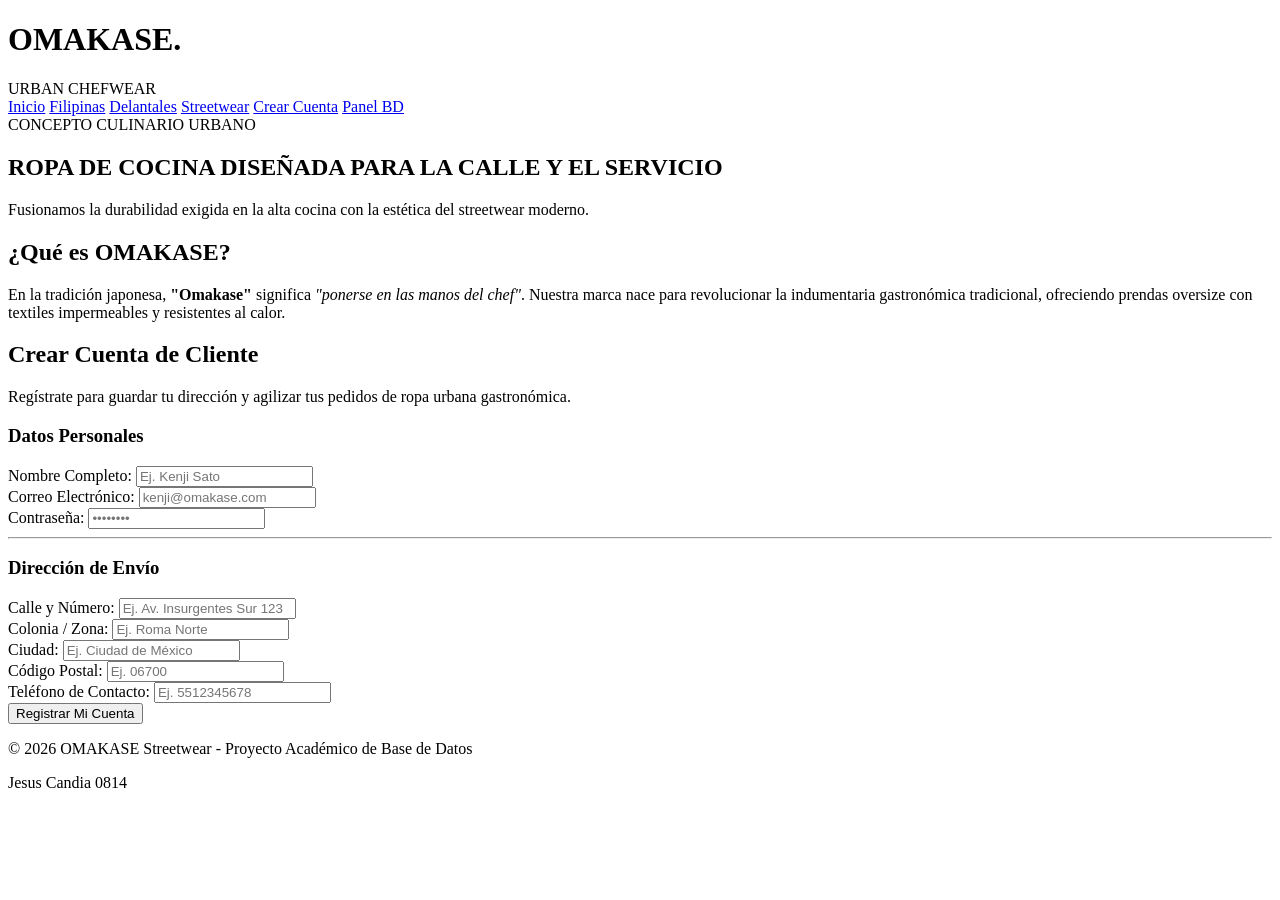
==== index.html @ 7bcc686a "Add files via upload" ====
<!DOCTYPE html>
<html lang="es">
<head>
    <meta charset="UTF-8">
    <meta name="viewport" content="width=device-width, initial-scale=1.0">
    <title>OMAKASE | Inicio & Registro</title>
    <link rel="stylesheet" href="css/style.css">
    <link href="https://fonts.googleapis.com/css2?family=Space+Grotesk:wght@400;600;700&display=swap" rel="stylesheet">
</head>
<body>

    <!-- Encabezado con enlace a Crear Cuenta -->
    <header class="navbar">
        <div class="logo">
            <h1>OMAKASE<span class="dot">.</span></h1>
            <span class="subtext">URBAN CHEFWEAR</span>
        </div>
        <nav class="nav-links">
            <a href="index.html" class="active">Inicio</a>
            <a href="filipinas.php">Filipinas</a>
            <a href="delantales.php">Delantales</a>
            <a href="streetwear.php">Streetwear</a>
            <a href="#registro">Crear Cuenta</a>
            <a href="admin.html" class="btn-salmon-sm">Panel BD</a>
        </nav>
    </header>

    <!-- Banner Principal -->
    <section class="hero-section">
        <div class="hero-text">
            <span class="tagline">CONCEPTO CULINARIO URBANO</span>
            <h2>ROPA DE COCINA DISEÑADA PARA LA CALLE Y EL SERVICIO</h2>
            <p>Fusionamos la durabilidad exigida en la alta cocina con la estética del streetwear moderno.</p>
        </div>
    </section>

    <!-- Sección de Introducción al Sitio Web -->
    <section class="intro-section">
        <div class="intro-card">
            <h2>¿Qué es OMAKASE?</h2>
            <p>
                En la tradición japonesa, <strong>"Omakase"</strong> significa <em>"ponerse en las manos del chef"</em>. 
                Nuestra marca nace para revolucionar la indumentaria gastronómica tradicional, ofreciendo prendas 
                oversize con textiles impermeables y resistentes al calor.
            </p>
        </div>
    </section>

    <!-- FORMULARIO PÚBLICO: REGISTRO DE CLIENTE Y DIRECCIÓN -->
    <section id="registro" class="main-content">
        <div class="form-container wide">
            <h2>Crear Cuenta de Cliente</h2>
            <p>Regístrate para guardar tu dirección y agilizar tus pedidos de ropa urbana gastronómica.</p>

            <form action="insertar_usuario.php" method="POST" class="crud-form">
                
                <!-- Rol asignado automáticamente como cliente -->
                <input type="hidden" name="rol" value="cliente">

                <h3>Datos Personales</h3>
                <div class="form-group">
                    <label for="nombre_user">Nombre Completo:</label>
                    <input type="text" id="nombre_user" name="nombre" placeholder="Ej. Kenji Sato" required>
                </div>

                <div class="form-row">
                    <div class="form-group">
                        <label for="email_user">Correo Electrónico:</label>
                        <input type="email" id="email_user" name="email" placeholder="kenji@omakase.com" required>
                    </div>

                    <div class="form-group">
                        <label for="password_user">Contraseña:</label>
                        <input type="password" id="password_user" name="password" placeholder="••••••••" required>
                    </div>
                </div>

                <hr class="divider">

                <h3>Dirección de Envío</h3>
                <div class="form-group">
                    <label for="calle_user">Calle y Número:</label>
                    <input type="text" id="calle_user" name="calle_numero" placeholder="Ej. Av. Insurgentes Sur 123" required>
                </div>

                <div class="form-row">
                    <div class="form-group">
                        <label for="colonia_user">Colonia / Zona:</label>
                        <input type="text" id="colonia_user" name="colonia" placeholder="Ej. Roma Norte" required>
                    </div>

                    <div class="form-group">
                        <label for="ciudad_user">Ciudad:</label>
                        <input type="text" id="ciudad_user" name="ciudad" placeholder="Ej. Ciudad de México" required>
                    </div>
                </div>

                <div class="form-row">
                    <div class="form-group">
                        <label for="cp_user">Código Postal:</label>
                        <input type="text" id="cp_user" name="codigo_postal" placeholder="Ej. 06700" maxlength="10" required>
                    </div>

                    <div class="form-group">
                        <label for="tel_user">Teléfono de Contacto:</label>
                        <input type="tel" id="tel_user" name="telefono" placeholder="Ej. 5512345678" required>
                    </div>
                </div>

                <button type="submit" class="btn-salmon btn-large">Registrar Mi Cuenta</button>
            </form>
        </div>
    </section>

    <footer>
        <p>&copy; 2026 OMAKASE Streetwear - Proyecto Académico de Base de Datos</p>
        <p> Jesus Candia 0814</p>
    </footer>

</body>
</html>
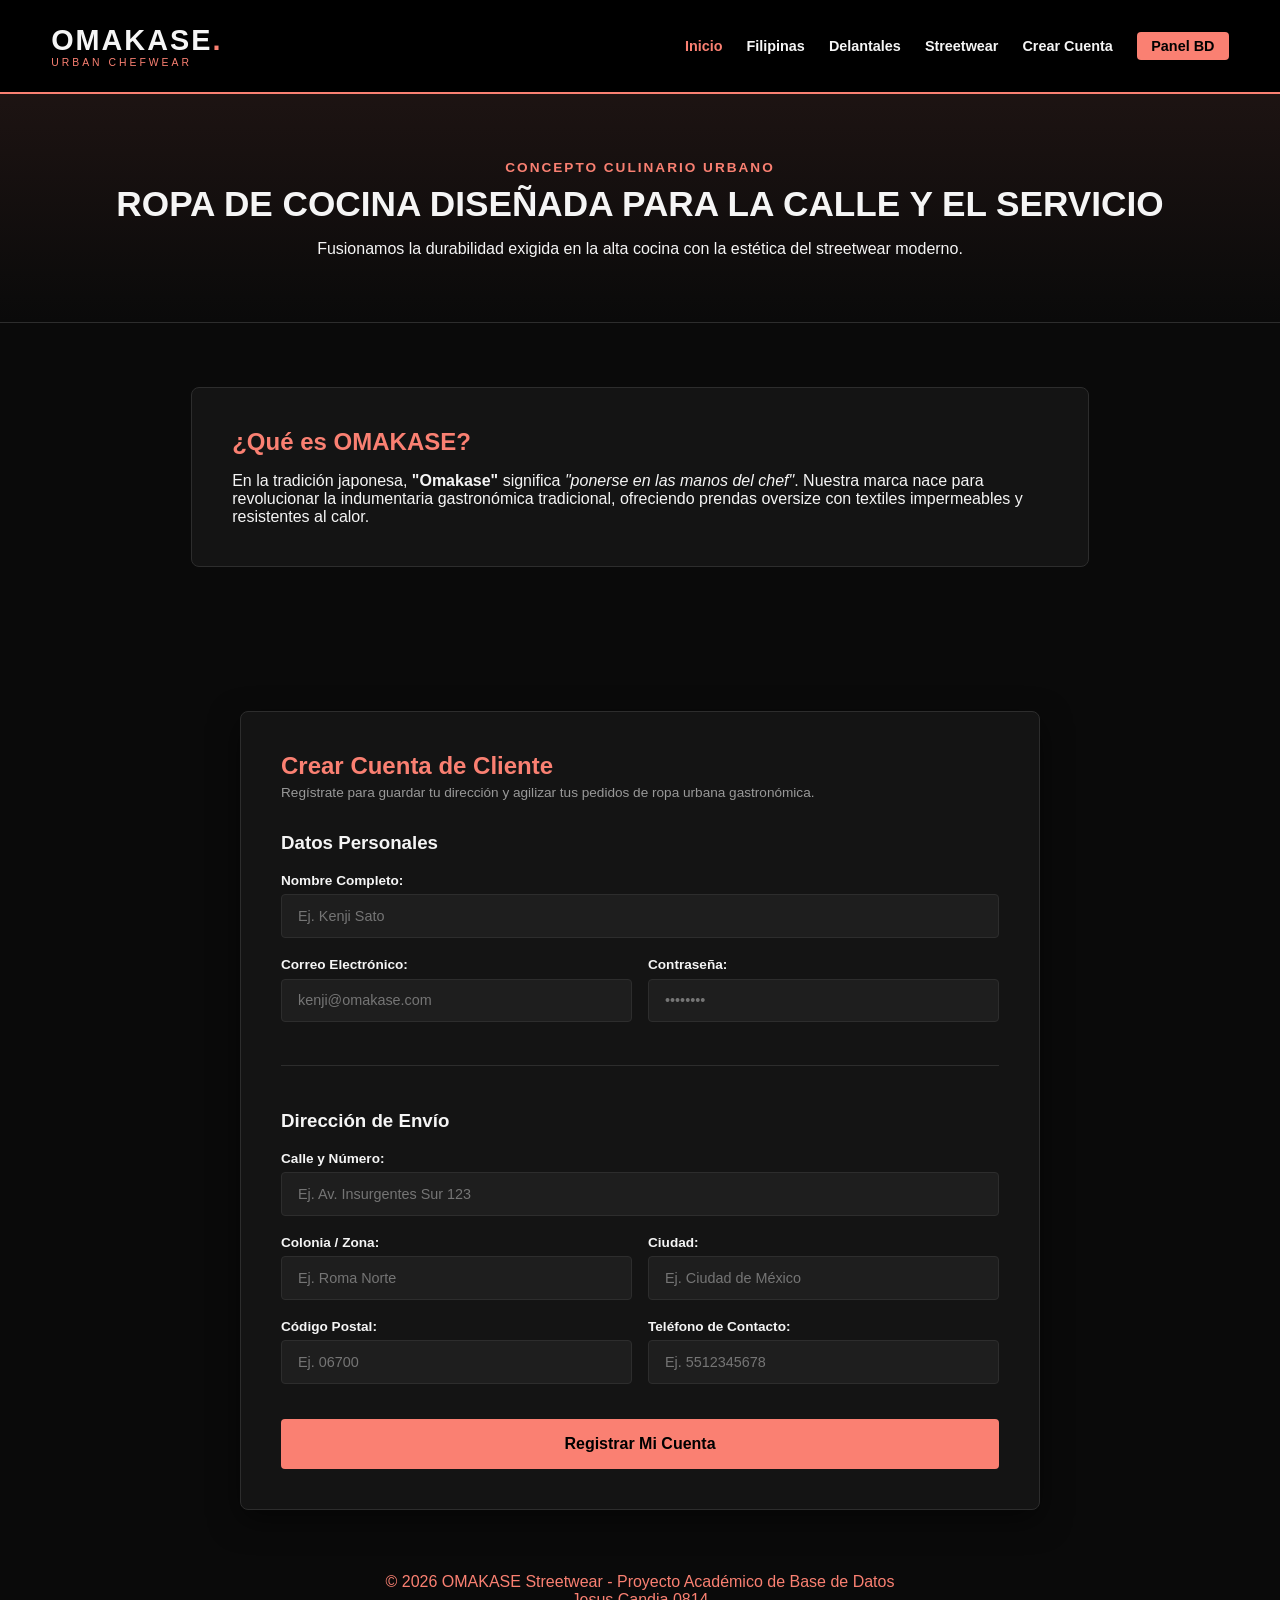
==== commit 6a697fdd: "Update index.html" ====
--- a/index.html
+++ b/index.html
@@ -4,7 +4,7 @@
     <meta charset="UTF-8">
     <meta name="viewport" content="width=device-width, initial-scale=1.0">
     <title>OMAKASE | Inicio & Registro</title>
-    <link rel="stylesheet" href="css/style.css">
+    <link rel="stylesheet" href="style.css">
     <link href="https://fonts.googleapis.com/css2?family=Space+Grotesk:wght@400;600;700&display=swap" rel="stylesheet">
 </head>
 <body>
@@ -118,4 +118,4 @@
     </footer>
 
 </body>
-</html>+</html>
--- a/style.css
+++ b/style.css
@@ -0,0 +1,432 @@
+/* PALETA DE COLORES: ROSA SALMÓN Y NEGRO */
+:root {
+    --black-bg: #0a0a0a;
+    --black-card: #141414;
+    --black-input: #1e1e1e;
+    --black-border: #2d2d2d;
+    --salmon-primary: #FA8072;   /* Salmon Pink Principal */
+    --salmon-hover: #e06c5f;     /* Salmon Obscuro para Hover */
+    --salmon-light: #ffb4ab;     /* Salmon Claro para acentos */
+    --text-main: #f5f5f5;
+    --text-muted: #999999;
+}
+
+* {
+    margin: 0;
+    padding: 0;
+    box-sizing: border-box;
+    font-family: 'Space Grotesk', sans-serif;
+}
+
+body {
+    background-color: var(--black-bg);
+    color: var(--text-main);
+    min-height: 100vh;
+}
+footer{
+    background-color: var(--black-bg);
+    text-align: center;
+    padding: 15px;
+    color:var(--salmon-primary) ;
+}
+
+/* NAVBAR Y NAVEGACIÓN */
+.navbar {
+    display: flex;
+    justify-content: space-between;
+    align-items: center;
+    padding: 1.5rem 4%;
+    background-color: #000000;
+    border-bottom: 2px solid var(--salmon-primary);
+    position: sticky;
+    top: 0;
+    z-index: 100;
+}
+
+.logo h1 {
+    font-size: 1.8rem;
+    font-weight: 700;
+    letter-spacing: 2px;
+    color: var(--text-main);
+}
+
+.logo .dot {
+    color: var(--salmon-primary);
+}
+
+.logo .subtext {
+    font-size: 0.65rem;
+    color: var(--salmon-primary);
+    letter-spacing: 3px;
+    display: block;
+}
+
+.nav-tabs {
+    display: flex;
+    gap: 0.8rem;
+}
+
+.tab-btn {
+    background: transparent;
+    border: 1px solid var(--black-border);
+    color: var(--text-main);
+    padding: 0.6rem 1.2rem;
+    font-size: 0.85rem;
+    font-weight: 600;
+    cursor: pointer;
+    transition: all 0.3s ease;
+    border-radius: 4px;
+}
+
+.tab-btn:hover {
+    border-color: var(--salmon-primary);
+    color: var(--salmon-primary);
+}
+
+.tab-btn.active {
+    background-color: var(--salmon-primary);
+    color: #000000;
+    border-color: var(--salmon-primary);
+}
+
+/* CONTENIDO PRINCIPAL Y PESTAÑAS */
+.main-content {
+    padding: 3rem 4%;
+}
+
+.tab-content {
+    display: none;
+}
+
+.tab-content.active {
+    display: block;
+    animation: fadeIn 0.4s ease-in-out;
+}
+
+@keyframes fadeIn {
+    from { opacity: 0; transform: translateY(8px); }
+    to { opacity: 1; transform: translateY(0); }
+}
+
+/* CATÁLOGO GRID */
+.section-header {
+    margin-bottom: 2rem;
+}
+
+.section-header h2 {
+    font-size: 2rem;
+    color: var(--salmon-primary);
+}
+
+.products-grid {
+    display: grid;
+    grid-template-columns: repeat(auto-fill, minmax(260px, 1fr));
+    gap: 1.8rem;
+}
+
+.product-card {
+    background-color: var(--black-card);
+    border: 1px solid var(--black-border);
+    padding: 1.5rem;
+    border-radius: 6px;
+    position: relative;
+    transition: transform 0.3s, border-color 0.3s;
+}
+
+.product-card:hover {
+    transform: translateY(-4px);
+    border-color: var(--salmon-primary);
+}
+
+.badge-tag {
+    position: absolute;
+    top: 12px;
+    right: 12px;
+    background-color: var(--black-input);
+    color: var(--salmon-light);
+    font-size: 0.7rem;
+    padding: 3px 8px;
+    border-radius: 3px;
+    border: 1px solid var(--black-border);
+}
+
+.category-tag {
+    display: inline-block;
+    color: var(--salmon-primary);
+    font-size: 0.8rem;
+    margin: 0.4rem 0 1rem 0;
+}
+
+.price {
+    font-size: 1.3rem;
+    font-weight: 700;
+    margin-bottom: 0.2rem;
+}
+
+.stock {
+    font-size: 0.8rem;
+    color: var(--text-muted);
+    margin-bottom: 1.2rem;
+}
+
+/* FORMULARIOS Y CONTENEDORES */
+.form-container {
+    max-width: 600px;
+    margin: 0 auto;
+    background-color: var(--black-card);
+    padding: 2.5rem;
+    border-radius: 8px;
+    border: 1px solid var(--black-border);
+    box-shadow: 0 10px 30px rgba(0,0,0,0.5);
+}
+
+.form-container.wide {
+    max-width: 800px;
+}
+
+.form-container h2 {
+    color: var(--salmon-primary);
+    margin-bottom: 0.3rem;
+}
+
+.form-container p {
+    color: var(--text-muted);
+    font-size: 0.85rem;
+    margin-bottom: 2rem;
+}
+
+.crud-form {
+    display: flex;
+    flex-direction: column;
+    gap: 1.2rem;
+}
+
+.form-group {
+    display: flex;
+    flex-direction: column;
+    gap: 0.4rem;
+    flex: 1;
+}
+
+.form-row {
+    display: flex;
+    gap: 1rem;
+}
+
+label {
+    font-size: 0.85rem;
+    font-weight: 600;
+    color: var(--text-main);
+}
+
+input, select {
+    width: 100%;
+    padding: 0.8rem 1rem;
+    background-color: var(--black-input);
+    border: 1px solid var(--black-border);
+    border-radius: 4px;
+    color: var(--text-main);
+    font-size: 0.9rem;
+    outline: none;
+    transition: border-color 0.3s;
+}
+
+input:focus, select:focus {
+    border-color: var(--salmon-primary);
+}
+
+/* BOTONES ROSA SALMÓN */
+.btn-salmon {
+    background-color: var(--salmon-primary);
+    color: #000000;
+    border: none;
+    padding: 0.8rem 1.5rem;
+    font-weight: 700;
+    font-size: 0.9rem;
+    cursor: pointer;
+    border-radius: 4px;
+    transition: background 0.3s;
+}
+
+.btn-salmon:hover {
+    background-color: var(--salmon-hover);
+}
+
+.btn-large {
+    width: 100%;
+    margin-top: 1rem;
+    padding: 1rem;
+    font-size: 1rem;
+}
+
+.full-width {
+    width: 100%;
+}
+
+.divider {
+    border: 0;
+    height: 1px;
+    background: var(--black-border);
+    margin: 1.5rem 0;
+}
+
+.total-box {
+    background-color: var(--black-input);
+    padding: 1.2rem;
+    border-radius: 4px;
+    display: flex;
+    justify-content: space-between;
+    align-items: center;
+    border: 1px dashed var(--salmon-primary);
+    margin-top: 1rem;
+}
+
+.total-box strong {
+    font-size: 1.3rem;
+    color: var(--salmon-primary);
+}
+/* ESTILOS DE NAVEGACIÓN Y PÁGINA DE INICIO */
+.nav-links {
+    display: flex;
+    align-items: center;
+    gap: 1.5rem;
+}
+
+.nav-links a {
+    color: var(--text-main);
+    text-decoration: none;
+    font-weight: 600;
+    font-size: 0.9rem;
+    transition: color 0.3s;
+}
+
+.nav-links a:hover, .nav-links a.active {
+    color: var(--salmon-primary);
+}
+
+.btn-salmon-sm {
+    background-color: var(--salmon-primary);
+    color: #000 !important;
+    padding: 0.4rem 0.9rem;
+    border-radius: 4px;
+}
+
+.hero-section {
+    padding: 4rem 4%;
+    background: linear-gradient(180deg, rgba(250,128,114,0.08) 0%, rgba(10,10,10,1) 100%);
+    text-align: center;
+    border-bottom: 1px solid var(--black-border);
+}
+
+.tagline {
+    color: var(--salmon-primary);
+    font-weight: 700;
+    font-size: 0.85rem;
+    letter-spacing: 2px;
+}
+
+.hero-section h2 {
+    font-size: 2.2rem;
+    margin: 0.5rem 0 1rem 0;
+}
+
+.intro-section {
+    padding: 4rem 4%;
+    max-width: 1000px;
+    margin: 0 auto;
+}
+
+.intro-card {
+    background-color: var(--black-card);
+    border: 1px solid var(--black-border);
+    padding: 2.5rem;
+    border-radius: 8px;
+    margin-bottom: 2rem;
+}
+
+.intro-card h2 {
+    color: var(--salmon-primary);
+    margin-bottom: 1rem;
+}
+
+.features-grid {
+    display: grid;
+    grid-template-columns: repeat(auto-fit, minmax(250px, 1fr));
+    gap: 1.5rem;
+}
+
+.feature-box {
+    background-color: var(--black-card);
+    border: 1px solid var(--black-border);
+    padding: 1.5rem;
+    border-radius: 6px;
+}
+
+.feature-box h3 {
+    color: var(--salmon-primary);
+    font-size: 1rem;
+    margin-bottom: 0.5rem;
+}
+
+.category-preview {
+    padding: 3rem 4%;
+    text-align: center;
+}
+
+.category-preview h2 {
+    margin-bottom: 2rem;
+    color: var(--salmon-primary);
+}
+
+.categories-grid {
+    display: grid;
+    grid-template-columns: repeat(auto-fit, minmax(280px, 1fr));
+    gap: 1.5rem;
+}
+
+.cat-card {
+    background-color: var(--black-card);
+    border: 1px solid var(--black-border);
+    padding: 2rem;
+    border-radius: 6px;
+    text-decoration: none;
+    color: var(--text-main);
+    transition: transform 0.3s, border-color 0.3s;
+}
+
+.cat-card:hover {
+    transform: translateY(-5px);
+    border-color: var(--salmon-primary);
+}
+
+.cat-card h3 {
+    color: var(--salmon-primary);
+    margin-bottom: 0.5rem;
+}
+/* CAMPO DE CONTRASEÑA CON OJITO */
+.password-wrapper {
+    position: relative;
+    display: flex;
+    align-items: center;
+}
+
+.password-wrapper input {
+    padding-right: 2.8rem; /* Espacio para que el texto no tape el icono */
+}
+
+.toggle-pass-btn {
+    position: absolute;
+    right: 10px;
+    background: none;
+    border: none;
+    font-size: 1.1rem;
+    cursor: pointer;
+    color: var(--text-muted);
+    padding: 0.2rem;
+    user-select: none;
+    transition: transform 0.2s;
+}
+
+.toggle-pass-btn:hover {
+    transform: scale(1.15);
+}
